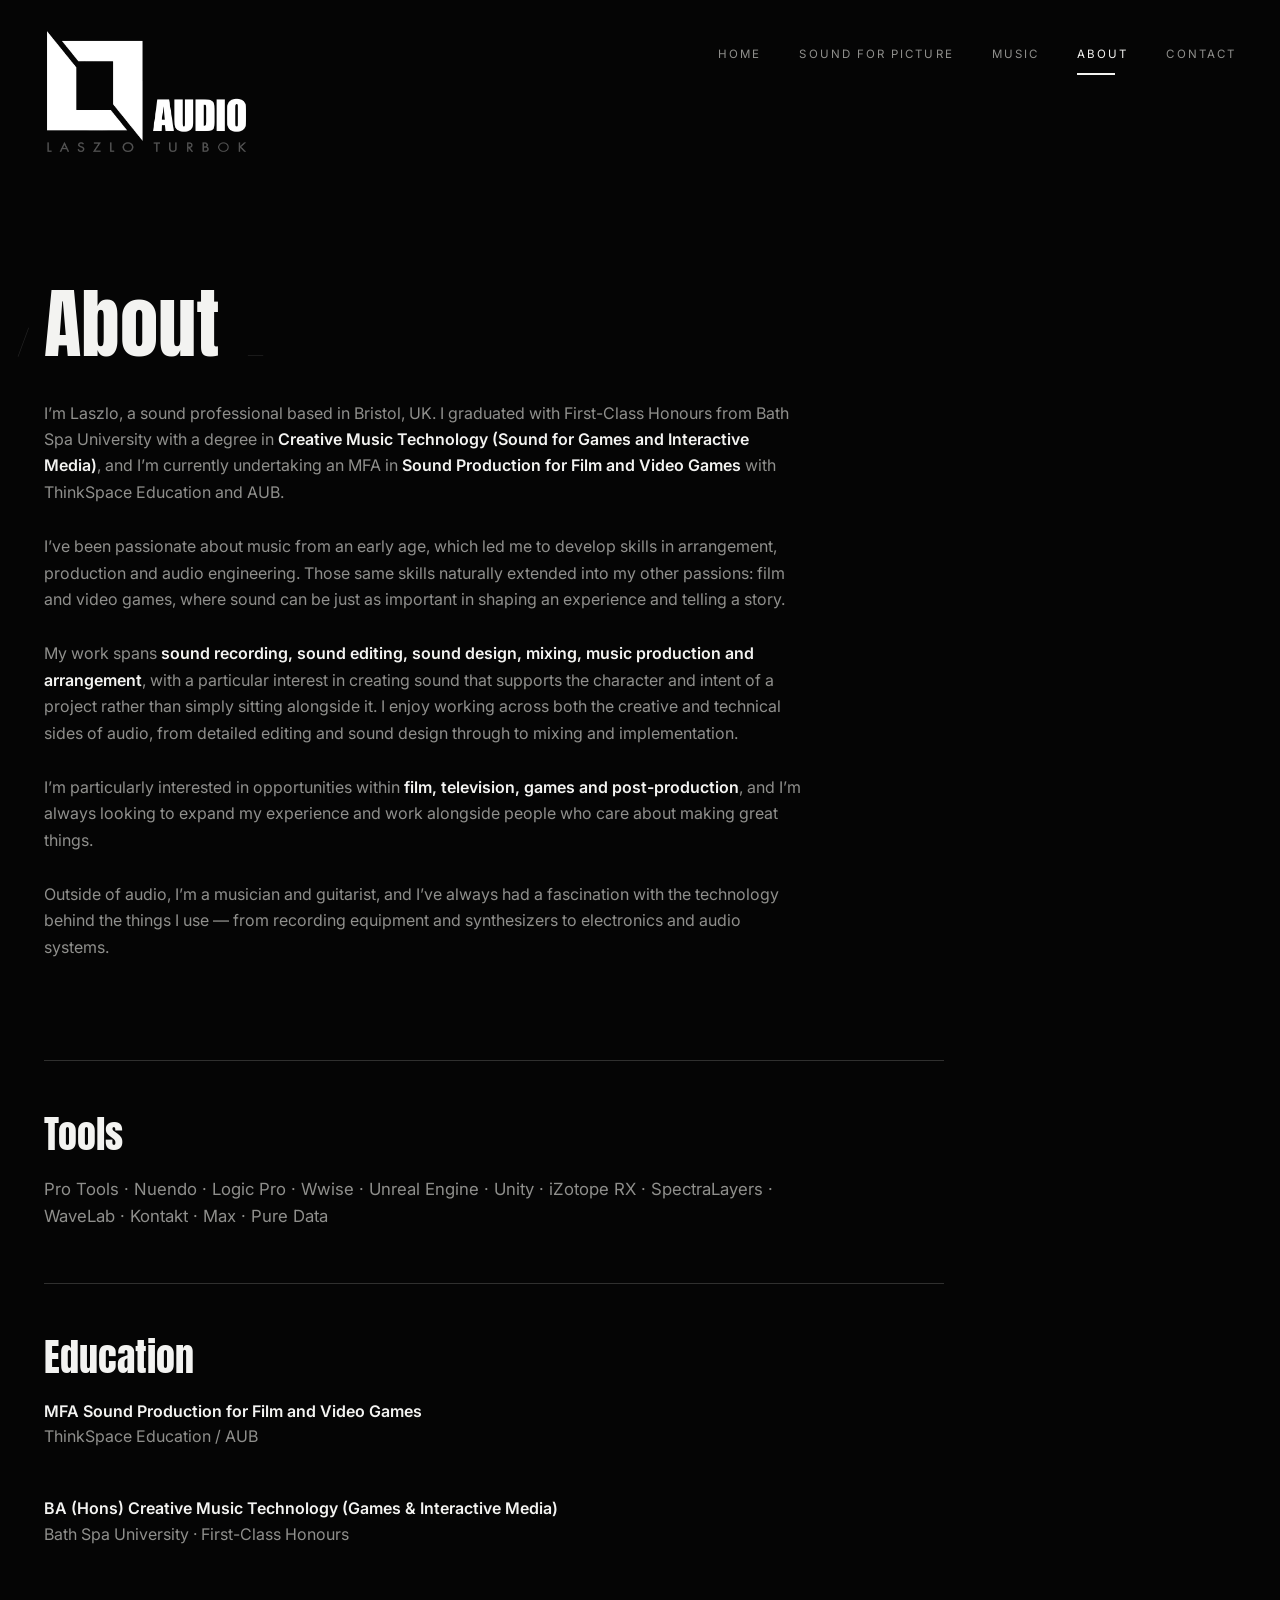
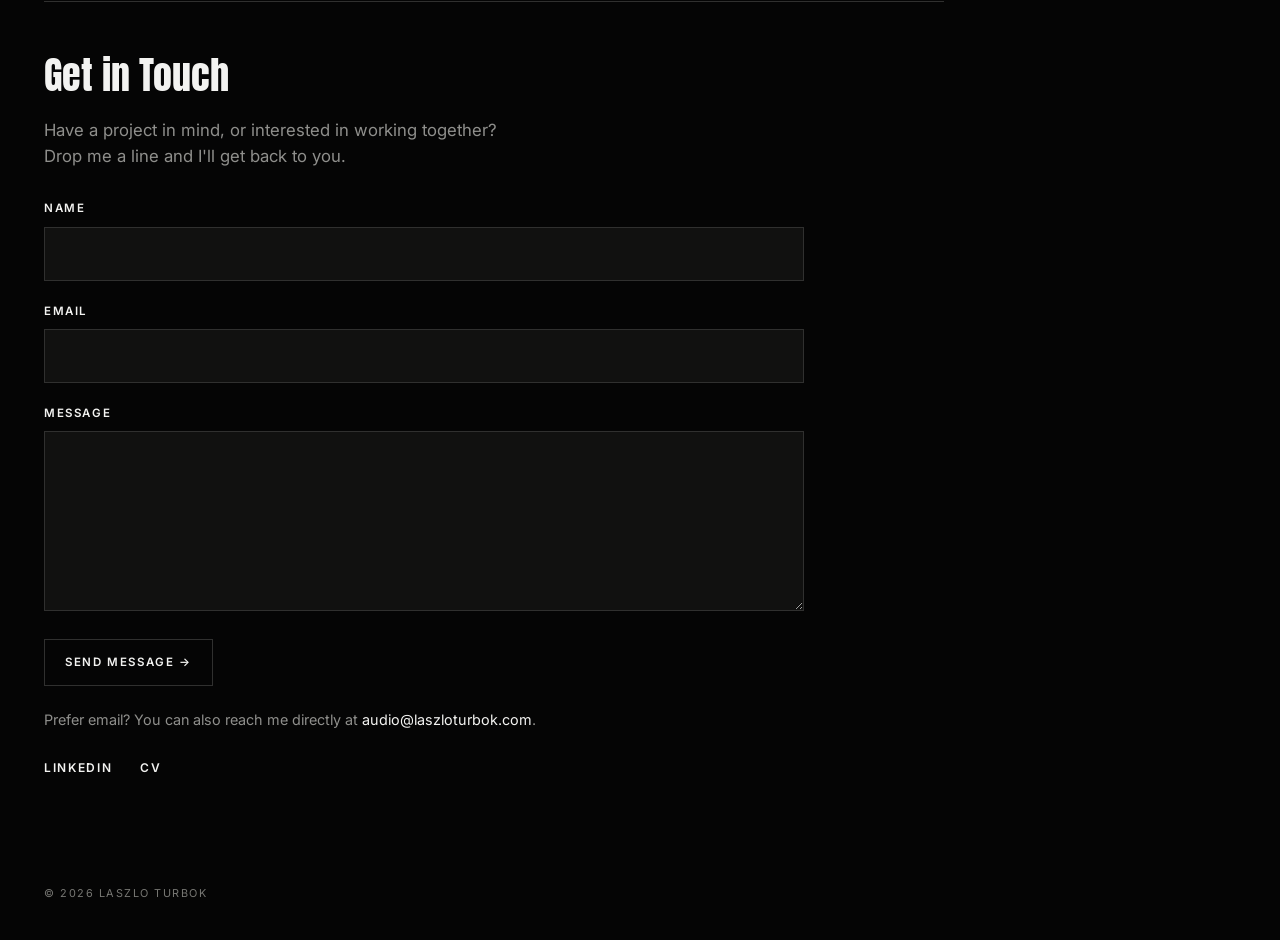
==== about.html @ f6beeea9 "Add files via upload" ====
<!doctype html>
<html lang="en">
<head>
  <meta charset="utf-8">
  <meta name="viewport" content="width=device-width, initial-scale=1">
  <title>About — Laszlo Turbok Audio</title>
  <link rel="preconnect" href="https://fonts.googleapis.com">
  <link rel="preconnect" href="https://fonts.gstatic.com" crossorigin>
  <link href="https://fonts.googleapis.com/css2?family=Anton&family=Inter:wght@400;500;600&family=Josefin+Sans:wght@100;300&display=swap" rel="stylesheet">
  <link rel="stylesheet" href="css/style.css">
  <style>
    .about-hero {
      max-width: 900px;
      padding: 110px 0 72px;
    }
    .about-hero h1,
    .about-section h2 {
      font-family: 'Anton', Impact, sans-serif;
      font-weight: 400;
      text-transform: none;
    }
    .about-hero h1 {
      margin: 0 0 34px;
      font-size: clamp(3rem, 6vw, 6rem);
      line-height: .96;
    }
    .about-hero h1 .slash-prefix,
    .about-hero h1 .slash-suffix {
      font-family: 'Josefin Sans', sans-serif;
      font-size: .5em;
      font-weight: 100;
      color: rgba(255,255,255,.12);
      vertical-align: 0;
    }
    .about-hero h1 .slash-prefix {
      display: inline-block;
      width: 0;
      position: relative;
      left: -.7em;
    }
    .about-hero h1 .slash-suffix {
      letter-spacing: .8em;
      margin-left: .15em;
    }
    .about-copy {
      max-width: 780px;
      font-size: clamp(1rem, 1.25vw, 1.2rem);
      line-height: 1.65;
      color: var(--muted);
    }
    .about-copy p { margin: 0 0 1.35em; }
    .about-section {
      border-top: 1px solid #30302f;
      padding: 48px 0 54px;
    }
    .about-section h2 {
      margin: 0 0 28px;
      font-size: clamp(2rem, 3vw, 3rem);
      line-height: 1;
    }
    .about-section p,
    .about-section li {
      color: var(--muted);
      line-height: 1.6;
    }
    .skill-list {
      display: grid;
      grid-template-columns: 1fr 1fr;
      gap: 14px 44px;
      margin: 0;
      padding: 0;
      list-style: none;
      font-size: 1rem;
    }
    .skill-list strong {
      color: var(--text);
      font-weight: 500;
    }
    .experience-grid {
      display: grid;
      grid-template-columns: 1fr 1fr;
      gap: 1px;
      background: #30302f;
    }
    .experience-item {
      background: var(--bg);
      padding: 28px 30px 30px 0;
    }
    .experience-item:nth-child(even) { padding-left: 30px; }
    .experience-item h3 {
      margin: 0 0 8px;
      font-size: 1rem;
      font-weight: 600;
      color: var(--text);
    }
    .experience-item .meta {
      margin: 0 0 12px;
      font-size: .82rem;
      color: #aaa9a6;
      text-transform: uppercase;
      letter-spacing: .12em;
    }
    .education-list { display: grid; gap: 22px; }
    .education-item h3 {
      margin: 0 0 5px;
      font-size: 1rem;
      font-weight: 600;
      color: var(--text);
    }
    .education-item p { margin: 0; }
    .contact-block {
      display: flex;
      justify-content: space-between;
      gap: 30px;
      align-items: flex-end;
    }
    .contact-links {
      display: flex;
      gap: 28px;
      flex-wrap: wrap;
      text-transform: uppercase;
      letter-spacing: .14em;
      font-size: .75rem;
    }
    .contact-links a { color: var(--text); }
    @media (max-width: 720px) {
      .about-hero { padding: 44px 0 34px; }
      .skill-list,
      .experience-grid { grid-template-columns: 1fr; }
      .experience-item,
      .experience-item:nth-child(even) { padding: 24px 0; }
      .experience-item + .experience-item { border-top: 1px solid #30302f; }
      .contact-block { display: block; }
      .contact-links { margin-top: 24px; }
    }
  
/* About page */
.about-hero {
  max-width: 900px;
}

.about-copy {
  max-width: 760px;
}

.about-copy p {
  margin: 0 0 28px;
  font-size: clamp(1rem, 1.15vw, 1.16rem);
  line-height: 1.65;
  color: var(--muted);
}

.about-copy strong {
  color: var(--text);
  font-weight: 600;
}

.about-section {
  max-width: 900px;
  padding: 54px 0;
  border-top: 1px solid #30302f;
}

.about-section h2 {
  margin: 0 0 22px;
  font-family: 'Anton', Impact, sans-serif;
  font-size: clamp(1.8rem, 3vw, 2.7rem);
  line-height: 1;
  font-weight: 400;
  text-transform: none;
}

.tool-list {
  max-width: 760px;
  margin: 0;
  color: var(--muted);
  font-size: 1.05rem;
  line-height: 1.7;
}

.education-list p {
  margin: 0 0 24px;
  color: var(--muted);
  line-height: 1.6;
}

.education-list p:last-child {
  margin-bottom: 0;
}

.education-list strong {
  color: var(--text);
  font-weight: 600;
}

.contact-links {
  display: flex;
  flex-wrap: wrap;
  gap: 28px;
}

.contact-links a {
  color: var(--text);
  text-transform: uppercase;
  letter-spacing: .14em;
  font-size: .75rem;
  font-weight: 600;
}

.contact-links a:hover {
  color: var(--muted);
}

/* Contact form */
.contact-intro {
  max-width: 760px;
  margin: 0 0 30px;
  color: var(--muted);
  font-size: 1.05rem;
  line-height: 1.65;
}

.contact-form {
  max-width: 760px;
}

.contact-field {
  margin: 0 0 22px;
}

.contact-field label {
  display: block;
  margin: 0 0 9px;
  color: var(--text);
  text-transform: uppercase;
  letter-spacing: .14em;
  font-size: .72rem;
  font-weight: 600;
}

.contact-field input,
.contact-field textarea {
  width: 100%;
  box-sizing: border-box;
  border: 1px solid #30302f;
  background: #111110;
  color: var(--text);
  padding: 14px 15px;
  font: inherit;
  font-size: 1rem;
  outline: none;
  border-radius: 0;
}

.contact-field input:focus,
.contact-field textarea:focus {
  border-color: #666563;
}

.contact-field textarea {
  min-height: 180px;
  resize: vertical;
  line-height: 1.55;
}

.contact-submit {
  border: 1px solid #30302f;
  background: transparent;
  color: var(--text);
  padding: 14px 20px;
  font: inherit;
  text-transform: uppercase;
  letter-spacing: .14em;
  font-size: .72rem;
  font-weight: 600;
  cursor: pointer;
}

.contact-submit:hover {
  background: var(--text);
  color: var(--bg);
}

.contact-note {
  margin: 22px 0 0;
  color: var(--muted);
  font-size: .9rem;
  line-height: 1.55;
}

.contact-note a {
  color: var(--text);
}

@media (max-width: 720px) {
  .about-copy p {
    font-size: 1rem;
    line-height: 1.6;
  }

  .about-section {
    padding: 40px 0;
  }
}

</style>
</head>
<body>
  <header class="site-header">
    <a class="brand" href="index.html" aria-label="Laszlo Turbok Audio — Home">
      <img src="images/logo.png" alt="Laszlo Turbok Audio">
    </a>
    <nav aria-label="Main navigation">
      <a href="index.html">Home</a>
      <a href="sound.html">Sound for Picture</a>
      <a href="music.html">Music</a>
      <a class="active" href="about.html">About</a>
      <a href="about.html#contact">Contact</a>
    </nav>
  </header>

  <main>
  <section class="portfolio-hero about-hero">
    <h1>
      <span class="slash-prefix">/</span>About
      <span class="slash-suffix">_</span>
    </h1>

    <div class="about-copy">
      <p>
        I’m Laszlo, a sound professional based in Bristol, UK. I graduated with
        First-Class Honours from Bath Spa University with a degree in
        <strong>Creative Music Technology (Sound for Games and Interactive Media)</strong>,
        and I’m currently undertaking an MFA in
        <strong>Sound Production for Film and Video Games</strong> with ThinkSpace Education and AUB.
      </p>

      <p>
        I’ve been passionate about music from an early age, which led me to develop
        skills in arrangement, production and audio engineering. Those same skills
        naturally extended into my other passions: film and video games, where sound
        can be just as important in shaping an experience and telling a story.
      </p>

      <p>
        My work spans <strong>sound recording, sound editing, sound design, mixing, music production
        and arrangement</strong>, with a particular interest in creating sound that
        supports the character and intent of a project rather than simply sitting
        alongside it. I enjoy working across both the creative and technical sides
        of audio, from detailed editing and sound design through to mixing and implementation.
      </p>

      <p>
        I’m particularly interested in opportunities within
        <strong>film, television, games and post-production</strong>, and I’m always
        looking to expand my experience and work alongside people who care about making great things.
      </p>

      <p>
        Outside of audio, I’m a musician and guitarist, and I’ve always had a fascination
        with the technology behind the things I use — from recording equipment and
        synthesizers to electronics and audio systems.
      </p>
    </div>
  </section>

  <section class="about-section">
    <h2>Tools</h2>
    <p class="tool-list">
      Pro Tools · Nuendo · Logic Pro · Wwise · Unreal Engine · Unity · iZotope RX ·
      SpectraLayers · WaveLab · Kontakt · Max · Pure Data
    </p>
  </section>

  <section class="about-section" id="cv">
    <h2>Education</h2>
    <div class="education-list">
      <p>
        <strong>MFA Sound Production for Film and Video Games</strong><br>
        ThinkSpace Education / AUB
      </p>
      <p>
        <strong>BA (Hons) Creative Music Technology (Games &amp; Interactive Media)</strong><br>
        Bath Spa University · First-Class Honours
      </p>
    </div>
  </section>

  <section class="about-section about-contact" id="contact">
    <h2>Get in Touch</h2>

    <p class="contact-intro">
      Have a project in mind, or interested in working together?<br>
      Drop me a line and I'll get back to you.
    </p>

    <form class="contact-form" action="https://formspree.io/f/xyekbpkq" method="POST">
      <div class="contact-field">
        <label for="contact-name">Name</label>
        <input id="contact-name" name="name" type="text" autocomplete="name" required>
      </div>

      <div class="contact-field">
        <label for="contact-email">Email</label>
        <input id="contact-email" name="email" type="email" autocomplete="email" required>
      </div>

      <div class="contact-field">
        <label for="contact-message">Message</label>
        <textarea id="contact-message" name="message" required></textarea>
      </div>

      <input type="hidden" name="_subject" value="New message from laszloturbok.com">

      <!-- Honeypot spam trap -->
      <input type="text" name="_gotcha" tabindex="-1" autocomplete="off"
             style="position:absolute;left:-9999px;opacity:0;height:0;width:0;">

      <button class="contact-submit" type="submit">Send Message →</button>
    </form>

    <p class="contact-note">
      Prefer email? You can also reach me directly at
      <a href="mailto:audio@laszloturbok.com">audio@laszloturbok.com</a>.
    </p>

    <div class="contact-links" style="margin-top: 28px;">
      <a href="https://www.linkedin.com/in/laszlo-turbok/" target="_blank" rel="noopener">LinkedIn</a>
      <a href="cv/Laszlo_Turbok_CV.pdf" target="_blank" rel="noopener">CV</a>
    </div>
  </section>
</main>

  <footer class="site-footer">
      <span>© <span id="year"></span> Laszlo Turbok</span>
  </footer>
  <script src="js/main.js"></script>
</body>
</html>
---- css/style.css ----
@import url('https://fonts.googleapis.com/css2?family=Anton&family=Inter:wght@400;500;600;700&display=swap');

:root {
  --bg: #050505;
  --text: #f3f3f1;
  --muted: #8f8f8c;
  --line: #30302e;
  --max: 1440px;
}

* {
  box-sizing: border-box;
}

html {
  scroll-behavior: smooth;
}

body {
  margin: 0;
  background: var(--bg);
  color: var(--text);
  font-family: Inter, Arial, sans-serif;
  line-height: 1.5;
}

a {
  color: inherit;
  text-decoration: none;
}


/* ========================================
   HEADER
   ======================================== */

.site-header,
main,
.site-footer {
  width: min(calc(100% - 88px), var(--max));
  margin-inline: auto;
}

.site-header {
  min-height: 118px;
  padding: 28px 0 22px;
  display: flex;
  justify-content: space-between;
  align-items: flex-start;
}

.brand {
  width: 205px;
  display: block;
}

.brand img {
  display: block;
  width: 100%;
  height: auto;
}

nav {
  display: flex;
  gap: 38px;
  padding-top: 18px;
  font-size: 0.72rem;
  text-transform: uppercase;
  letter-spacing: 0.18em;
}

nav a {
  color: var(--muted);
  white-space: nowrap;
}

nav a:hover,
nav a.active {
  color: var(--text);
}

nav a.active::after {
  content: '';
  display: block;
  width: 38px;
  height: 2px;
  margin-top: 10px;
  background: var(--text);
}


/* ========================================
   HOMEPAGE HERO
   ======================================== */

.hero-intro {
  max-width: 900px;
  padding: 110px 0 72px;
}

.eyebrow {
  margin: 0 0 24px;
  font-size: 0.78rem;
  font-weight: 600;
  text-transform: uppercase;
  letter-spacing: 0.2em;
  color: #aaa9a6;
}

.hero-intro h1 {
  margin: 0 0 34px;
  font-family: 'Anton', Impact, sans-serif;
  font-size: clamp(3rem, 6vw, 6rem);
  line-height: 0.96;
  letter-spacing: 0.04em;
  font-weight: 400;
  text-transform: none;
}

.hero-intro h1 .slash-prefix {
  display: inline-block;
  width: 0;
  position: relative;
  left: -0.7em;

  font-family: 'Josefin Sans', sans-serif;
  font-size: 0.5em;
  font-weight: 100;
  color: rgba(255, 255, 255, 0.08);
  letter-spacing: 0;
  vertical-align: 0;
}

.hero-intro h1 .slash-suffix {
  font-family: 'Josefin Sans', sans-serif;
  font-size: 0.5em;
  font-weight: 100;
  color: rgba(255, 255, 255, 0.08);
  letter-spacing: 0.8em;
  margin-left: 0.15em;
  vertical-align: 0;
}

.intro-copy {
  margin: 0;
  max-width: 690px;
  font-size: clamp(1rem, 1.25vw, 1.25rem);
  line-height: 1.55;
  letter-spacing: 0.005em;
  color: #aaa9a6;
}

/* ========================================
   PORTFOLIO HERO
   ======================================== */

.portfolio-hero {
  max-width: 900px;
  padding: 110px 0 72px;
}

.portfolio-hero h1 {
  margin: 0 0 34px;
  font-family: 'Anton', Impact, sans-serif;
  font-size: clamp(3rem, 6vw, 6rem);
  line-height: 0.96;
  font-weight: 400;
  text-transform: none;
}

.portfolio-hero h1 .slash-prefix {
    display: inline-block;
    width: 0;
    position: relative;
    left: -0.7em;

    font-family: 'Josefin Sans', sans-serif;
    font-size: 0.5em;
    font-weight: 100;
    color: rgba(255, 255, 255, 0.08);
    letter-spacing: 0;
    vertical-align: 0;
}

.portfolio-hero h1 .slash-suffix {
    font-family: 'Josefin Sans', sans-serif;
    font-size: 0.5em;
    font-weight: 100;
    color: rgba(255, 255, 255, 0.08);
    letter-spacing: 0.8em;
    margin-left: 0.15em;
    vertical-align: 0;
}

/* ========================================
   DISCIPLINE CARDS
   ======================================== */

.discipline-grid {
  display: grid;
  grid-template-columns: 1fr 1fr;
  gap: 18px;
}

.discipline-card {
  position: relative;
  min-height: 430px;
  overflow: hidden;
  border: 1px solid #30302f;
  isolation: isolate;
}

.card-image {
  position: absolute;
  inset: 0;
  width: 100%;
  height: 100%;
  z-index: -2;
  object-fit: cover;
  object-position: 70% center;
  transform: scale(1.14);
  transition: transform 0.5s ease, filter 0.5s ease;
}

.discipline-card::after {
  content: '';
  position: absolute;
  inset: 0;
  z-index: -1;
  background: linear-gradient(
    to top,
    rgba(0, 0, 0, 0.9) 0%,
    rgba(0, 0, 0, 0.35) 48%,
    rgba(0, 0, 0, 0.05) 100%
  );
}

.discipline-card:hover .card-image {
  transform: scale(1.09);
  filter: brightness(1.08);
}

.card-content {
  position: absolute;
  inset: auto 28px 28px;
}

.card-content h1 {
  margin: 0 0 16px;
  font-family: 'Anton', Impact, sans-serif;
  font-size: clamp(2.2rem, 3.3vw, 4rem);
  line-height: 0.95;
  text-transform: uppercase;
  letter-spacing: 0.01em;
  font-weight: 400;
}

.card-bottom {
  display: flex;
  align-items: end;
  justify-content: space-between;
  gap: 20px;
}

.card-bottom p {
  margin: 0;
  color: #d4d4d0;
  font-size: 0.75rem;
  text-transform: uppercase;
  letter-spacing: 0.19em;
}

.card-bottom p span {
  color: #858581;
  padding: 0 8px;
}

.card-arrow {
  flex: 0 0 auto;
  width: 48px;
  height: 48px;
  display: grid;
  place-items: center;
  border: 1px solid rgba(255, 255, 255, 0.65);
  font-size: 1.35rem;
  transition: background 0.25s ease, color 0.25s ease;
}

.discipline-card:hover .card-arrow {
  background: var(--text);
  color: #050505;
}


/* ========================================
   FOOTER
   ======================================== */

.site-footer {
  padding: 54px 0 38px;
  display: flex;
  justify-content: space-between;
  color: #777773;
  font-size: 0.68rem;
  text-transform: uppercase;
  letter-spacing: 0.14em;
}

.site-footer div {
  display: flex;
  gap: 12px;
}

.site-footer a:hover {
  color: var(--text);
}


/* ========================================
   PORTFOLIO / ABOUT PAGES
   ======================================== */

.portfolio-page,
.about-page {
  width: min(calc(100% - 88px), var(--max));
  margin-inline: auto;
}

.page-heading {
  padding: 80px 0 58px;
  max-width: 820px;
}

.page-heading h1 {
  margin: 0 0 18px;
  font-size: clamp(3rem, 7vw, 7rem);
  line-height: 0.95;
  letter-spacing: -0.06em;
  font-weight: 500;
}

.page-heading > p:last-child {
  color: var(--muted);
  max-width: 650px;
}


/* ========================================
   PROJECT LIST
   ======================================== */


.project-list {
  position: relative;
  display: grid;
  grid-template-columns: repeat(2, minmax(0, 1fr));
  gap: 0;
  background: transparent;
}

.project-list::before {
  content: "";
  position: absolute;
  top: 0;
  bottom: 0;
  left: 50%;
  width: 1px;
  background: #30302f;
  pointer-events: none;
}

.project {
  background: var(--bg);
  padding-bottom: 34px;
  border-bottom: 1px solid #30302f;
}

.project:last-child {
  border-bottom: none;
}

.project-grid {
  column-gap: 0;
}

.project-featured {
  grid-column: 1 / -1;
}

.project-media {
  aspect-ratio: 16 / 9;
  margin-bottom: 24px;
}

.placeholder {
  display: grid;
  place-items: center;
  background: #181817;
  color: #555551;
  font-size: 0.75rem;
  letter-spacing: 0.15em;
  text-transform: uppercase;
}

.project-info {
  padding: 0 24px;
}

.project-role {
  margin: 0 0 18px;
  font-size: 0.9rem;
  font-weight: 500;
  letter-spacing: 0.16em;
  text-transform: uppercase;
  color: #aaa9a6;
}

.project-info h2 {
  margin-bottom: 8px;
  font-size: clamp(1.4rem, 2.4vw, 2.2rem);
  line-height: 1.05;
  font-weight: 500;
  letter-spacing: -0.035em;
}

.project-info p:not(.project-role) {
  display: none;
}

.project-link {
  display: inline-block;
  margin-top: 10px;
  font-size: 0.78rem;
  text-transform: uppercase;
  letter-spacing: 0.08em;
}


/* ========================================
   ABOUT
   ======================================== */

.about-grid {
  display: grid;
  grid-template-columns: 1fr 1fr;
  gap: 10%;
  padding: 5vh 0 15vh;
  border-top: 1px solid var(--line);
}

.about-grid h2,
.contact h2 {
  font-size: 2rem;
  font-weight: 500;
  letter-spacing: -0.03em;
}

.about-grid p {
  max-width: 550px;
  color: var(--muted);
}

.contact {
  padding: 8vh 0;
  border-top: 1px solid var(--line);
}

.email {
  display: inline-block;
  font-size: clamp(1.5rem, 3vw, 3rem);
  letter-spacing: -0.04em;
}


/* ========================================
   TABLET
   ======================================== */

@media (max-width: 900px) {

  .site-header {
    min-height: auto;
  }

  .brand {
    width: 185px;
  }

  nav {
    gap: 20px;
  }

  .hero-intro {
    padding-top: 72px;
  }
}


/* ========================================
   MOBILE
   ======================================== */

@media (max-width: 720px) {

  .site-header,
  main,
  .site-footer,
  .portfolio-page,
  .about-page {
    width: min(calc(100% - 32px), var(--max));
  }

  .site-header {
    display: block;
    padding-top: 22px;
  }

  .brand {
    width: 190px;
    margin-bottom: 24px;
  }

  nav {
    gap: 14px 18px;
    padding-top: 0;
    flex-wrap: wrap;
  }

  nav a {
    font-size: 0.62rem;
  }

  .hero-intro {
    padding: 44px 0 34px;
  }

  .eyebrow {
    line-height: 1.8;
  }

  .discipline-grid {
    grid-template-columns: 1fr;
    gap: 14px;
  }

  .discipline-card {
    min-height: 360px;
  }

  .card-content {
    inset: auto 20px 20px;
  }

  .card-content h1 {
    font-size: clamp(2rem, 10vw, 3rem);
  }

  .card-bottom {
    align-items: center;
  }

  .card-bottom p {
    font-size: 0.62rem;
    line-height: 1.8;
  }

  .card-bottom p span {
    padding: 0 4px;
  }

  .card-arrow {
    width: 42px;
    height: 42px;
  }

  .site-footer {
    gap: 20px;
    align-items: flex-start;
    flex-direction: column;
  }

  .project-list {
    grid-template-columns: 1fr;
  }

  .project-list::before {
    display: none !important;
  }

  .project-right {
    border-left: none !important;
  }

  .project-featured {
    grid-column: auto;
  }

  .about-grid {
    grid-template-columns: 1fr;
    gap: 50px;
  }
}

/* ========================================
   YOUTUBE PROJECT MEDIA
   ======================================== */

.project-link-media {
  position: relative;
  display: block;
  overflow: hidden;
  background: #181817;
}

.project-link-media img {
  display: block;
  width: 100%;
  height: 100%;
  object-fit: cover;
  transition: transform .5s ease, filter .5s ease;
}

.project-link-media:hover img {
  transform: scale(1.05);
  filter: brightness(1.08);
}

.play-icon {
  position: absolute;
  left: 24px;
  bottom: 24px;
  width: 46px;
  height: 46px;
  display: grid;
  place-items: center;
  border: 1px solid rgba(255, 255, 255, .65);
  border-radius: 50%;
  background: rgba(0, 0, 0, .45);
  color: #fff;
  font-size: .75rem;
  padding-left: 2px;
  backdrop-filter: blur(4px);
  transition: background .3s ease, transform .3s ease;
}

.project-link-media:hover .play-icon {
  background: rgba(0, 0, 0, .7);
  transform: scale(1.06);
}

/* Music page — compact SoundCloud cards */
.music-page .project {
  min-height: 0;
  height: auto;
}

.music-page .soundcloud-media {
  width: 100%;
  min-height: 166px;
  height: 166px;
}

.music-page .soundcloud-player {
  display: block;
  width: 100%;
  height: 166px;
}

.music-page .project-info {
  padding-top: 24px;
}
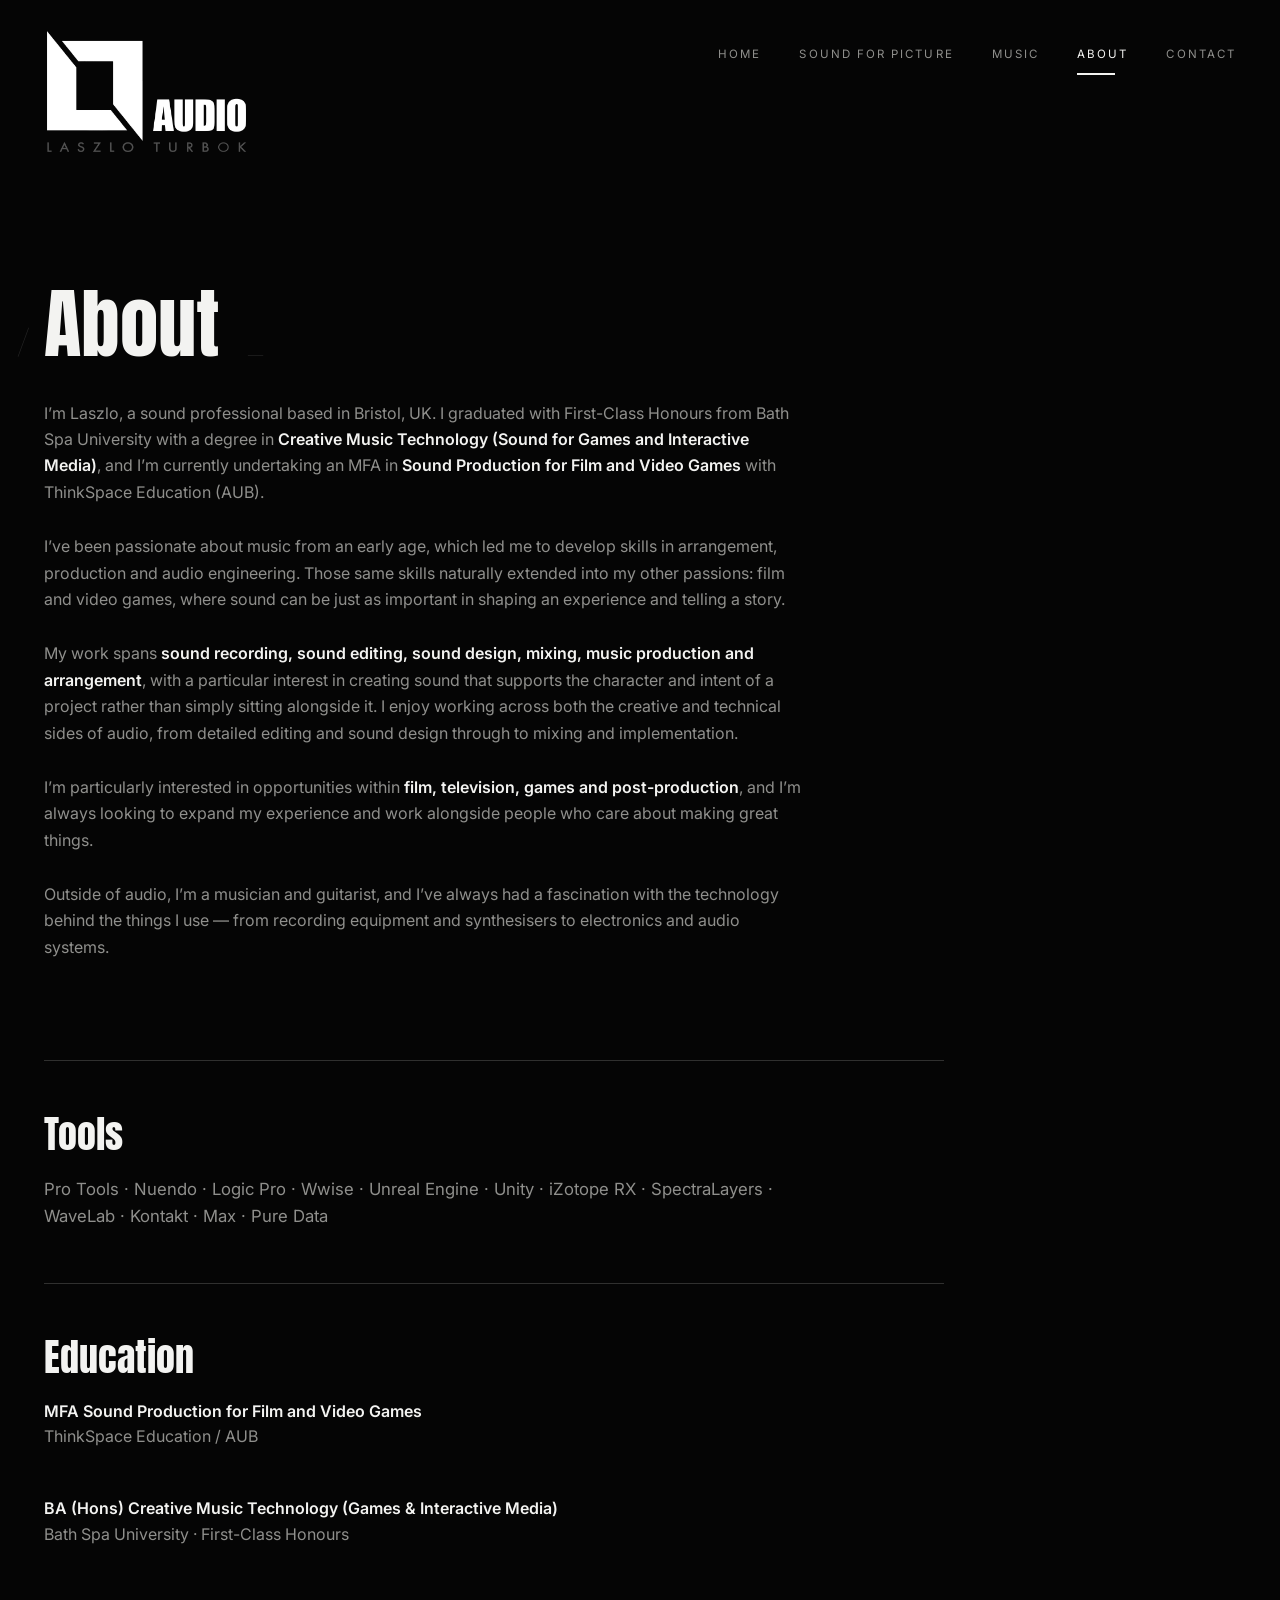
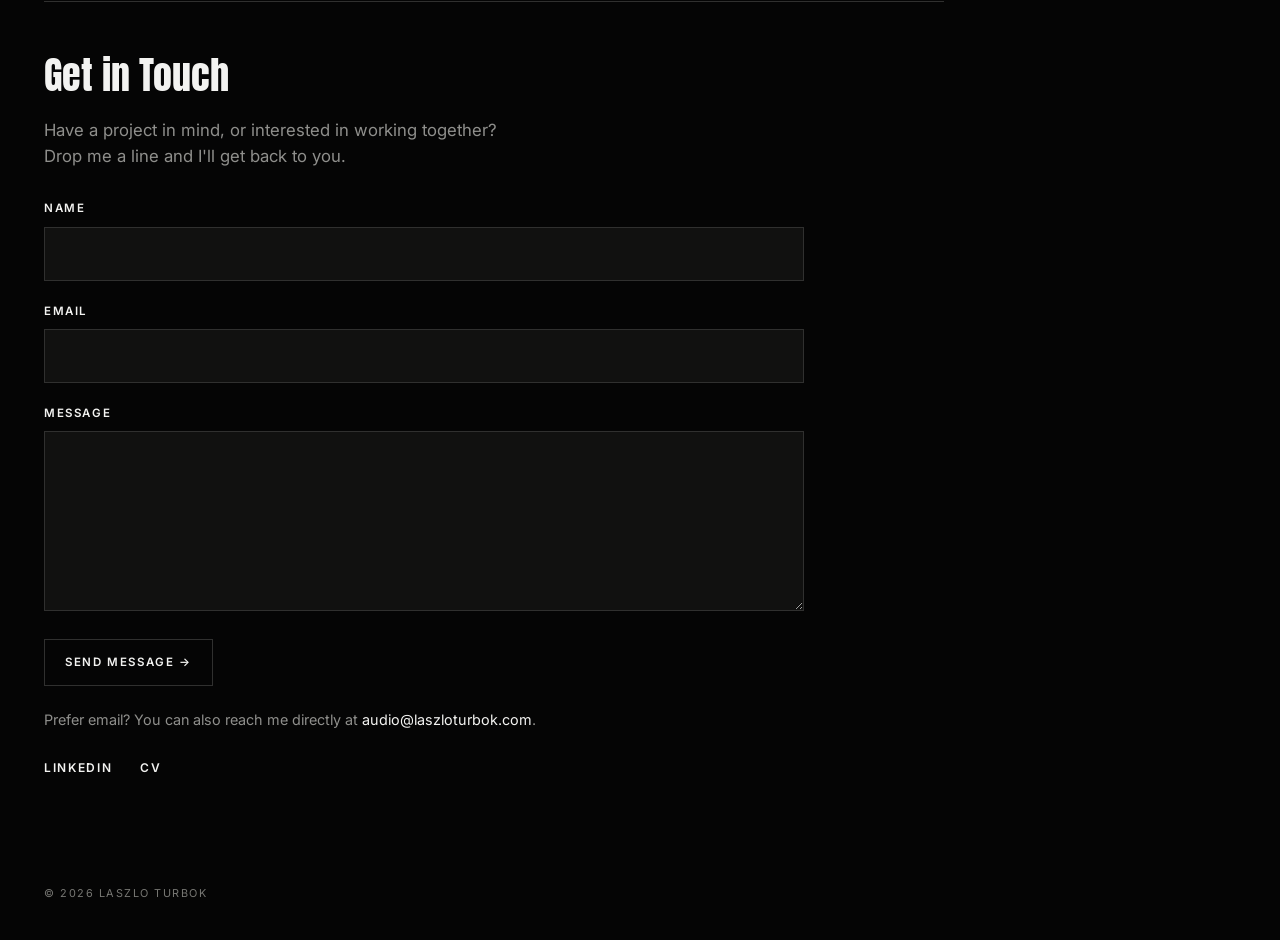
==== commit a0544e50: "about.html" ====
--- a/about.html
+++ b/about.html
@@ -304,6 +304,7 @@
 }
 
 </style>
+  <link rel="icon" type="image/png" href="images/favicon.png">
 </head>
 <body>
   <header class="site-header">
@@ -332,7 +333,7 @@
         First-Class Honours from Bath Spa University with a degree in
         <strong>Creative Music Technology (Sound for Games and Interactive Media)</strong>,
         and I’m currently undertaking an MFA in
-        <strong>Sound Production for Film and Video Games</strong> with ThinkSpace Education and AUB.
+        <strong>Sound Production for Film and Video Games</strong> with ThinkSpace Education (AUB).
       </p>
 
       <p>
@@ -359,7 +360,7 @@
       <p>
         Outside of audio, I’m a musician and guitarist, and I’ve always had a fascination
         with the technology behind the things I use — from recording equipment and
-        synthesizers to electronics and audio systems.
+        synthesisers to electronics and audio systems.
       </p>
     </div>
   </section>
@@ -372,7 +373,7 @@
     </p>
   </section>
 
-  <section class="about-section" id="cv">
+  <section class="about-section">
     <h2>Education</h2>
     <div class="education-list">
       <p>
--- a/css/style.css
+++ b/css/style.css
@@ -111,18 +111,26 @@
   margin: 0 0 34px;
   font-family: 'Anton', Impact, sans-serif;
   font-size: clamp(3rem, 6vw, 6rem);
-  line-height: 0.96;
+  line-height: .96;
   letter-spacing: 0.04em;
   font-weight: 400;
   text-transform: none;
 }
 
-.hero-intro h1 .slash-prefix {
+.hero-role {
+  display: block;
+  white-space: nowrap;
+}
+
+.hero-intro h1 .hero-line {
+  display: block;
+}
+
+.hero-role .slash-prefix {
   display: inline-block;
   width: 0;
   position: relative;
   left: -0.7em;
-
   font-family: 'Josefin Sans', sans-serif;
   font-size: 0.5em;
   font-weight: 100;
@@ -131,7 +139,8 @@
   vertical-align: 0;
 }
 
-.hero-intro h1 .slash-suffix {
+.hero-role .slash-suffix {
+  display: inline-block;
   font-family: 'Josefin Sans', sans-serif;
   font-size: 0.5em;
   font-weight: 100;
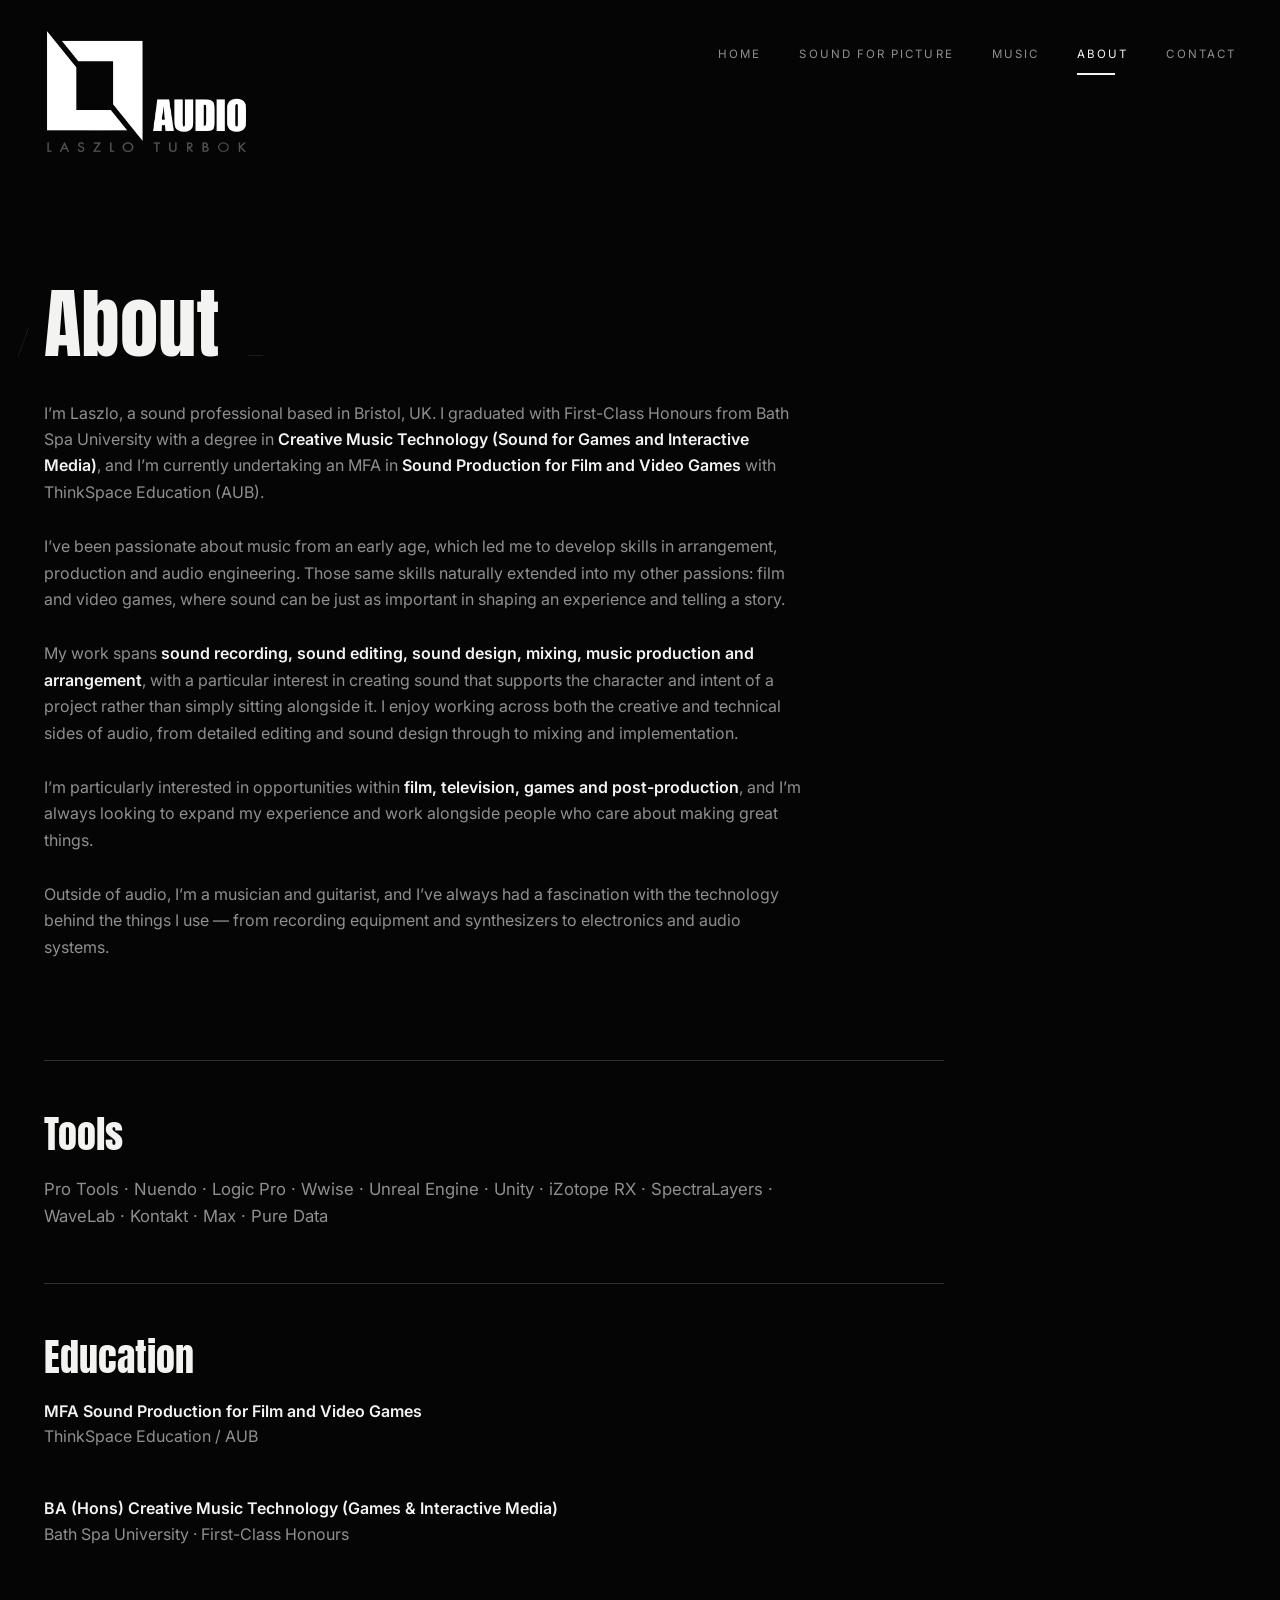
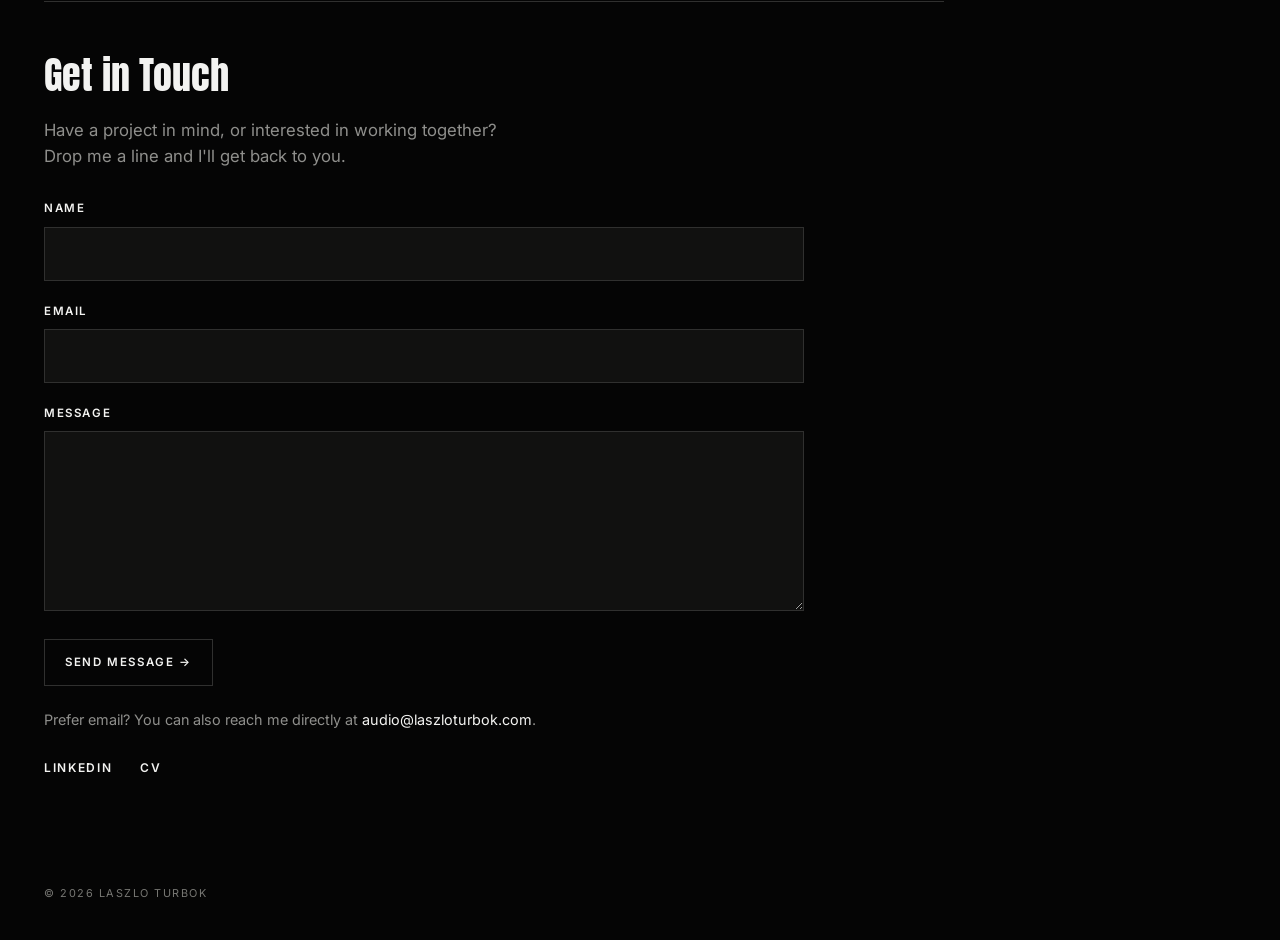
==== commit 070e9e1d: "Add files via upload" ====
--- a/about.html
+++ b/about.html
@@ -360,7 +360,7 @@
       <p>
         Outside of audio, I’m a musician and guitarist, and I’ve always had a fascination
         with the technology behind the things I use — from recording equipment and
-        synthesisers to electronics and audio systems.
+        synthesizers to electronics and audio systems.
       </p>
     </div>
   </section>
--- a/css/style.css
+++ b/css/style.css
@@ -175,30 +175,28 @@
   line-height: 0.96;
   font-weight: 400;
   text-transform: none;
+  white-space: nowrap;
+}
+
+.portfolio-hero h1 .slash-prefix,
+.portfolio-hero h1 .slash-suffix {
+  font-family: 'Josefin Sans', sans-serif;
+  font-size: .5em;
+  font-weight: 100;
+  color: rgba(255,255,255,.08);
+  vertical-align: 0;
 }
 
 .portfolio-hero h1 .slash-prefix {
-    display: inline-block;
-    width: 0;
-    position: relative;
-    left: -0.7em;
-
-    font-family: 'Josefin Sans', sans-serif;
-    font-size: 0.5em;
-    font-weight: 100;
-    color: rgba(255, 255, 255, 0.08);
-    letter-spacing: 0;
-    vertical-align: 0;
+  display: inline-block;
+  width: 0;
+  position: relative;
+  left: -.7em;
 }
 
 .portfolio-hero h1 .slash-suffix {
-    font-family: 'Josefin Sans', sans-serif;
-    font-size: 0.5em;
-    font-weight: 100;
-    color: rgba(255, 255, 255, 0.08);
-    letter-spacing: 0.8em;
-    margin-left: 0.15em;
-    vertical-align: 0;
+  letter-spacing: .8em;
+  margin-left: .15em;
 }
 
 /* ========================================
@@ -607,6 +605,13 @@
   .about-grid {
     grid-template-columns: 1fr;
     gap: 50px;
+  }
+  .portfolio-hero {
+    padding: 44px 0 34px;
+  }
+
+  .portfolio-hero h1 {
+    font-size: clamp(2.6rem, 10vw, 4rem);
   }
 }
 
@@ -678,3 +683,13 @@
 .music-page .project-info {
   padding-top: 24px;
 }  
+
+/* Page transitions */
+body {
+  opacity: 1;
+  transition: opacity 0.3s ease;
+}
+
+body.page-transition {
+  opacity: 0;
+}
